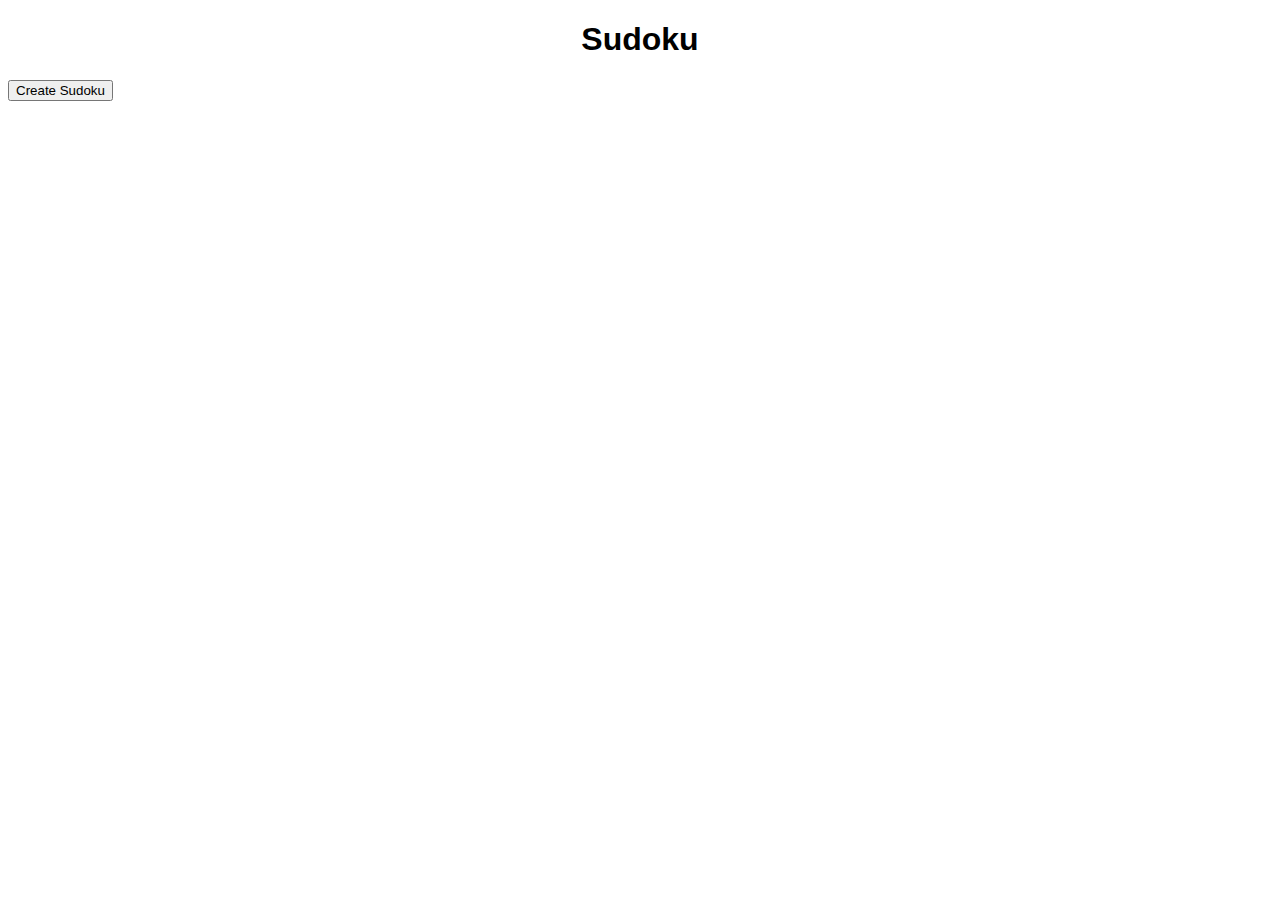
==== web/index.html @ bc6a1330 "Server and basic handlers created" ====
<!DOCTYPE html>
<html>
    <head>
        <script src="https://ajax.googleapis.com/ajax/libs/jquery/3.5.1/jquery.min.js"></script>
        <script>
            function getPuzzle(){
                console.log("Getting puzzle...");
                $.get("/create_puzzle", function(r){
                    var puzzle = JSON.parse(r);
                    console.log(puzzle);
                    createSudoku(puzzle['puzzle']);
                });
            }

            function createSudoku(board) {
            console.log("Running display script");
                for(var y = 0; y < board.length; y++) {
                    for(var x = 0; x < board.length; x++) {
                        if(board[y][x] != 0) {
                            $(".sudokuBoard").append("<div>" + board[y][x] + "</div>");
                        }
                        else {
                            $(".sudokuBoard").append("<div></div>");
                        }
                    }
                }
            }
        </script>
        <style>
            html {
                font-family: Helvetica;
            }

            .sudokuBoard {
                 display: grid;
                 grid-template-columns: repeat(9, 50px);
            }

            .sudokuBoard > div {
                height: 50px;
                line-height: 50px;
                text-align:center;
                border: 1px solid black;
            }
        </style>
    </head>
    <body>
        <h1 style="text-align: center">Sudoku</h1>
        <button onclick="getPuzzle();">Create Sudoku</button>
        <div class="sudokuBoard"></div>
    </body>
</html>
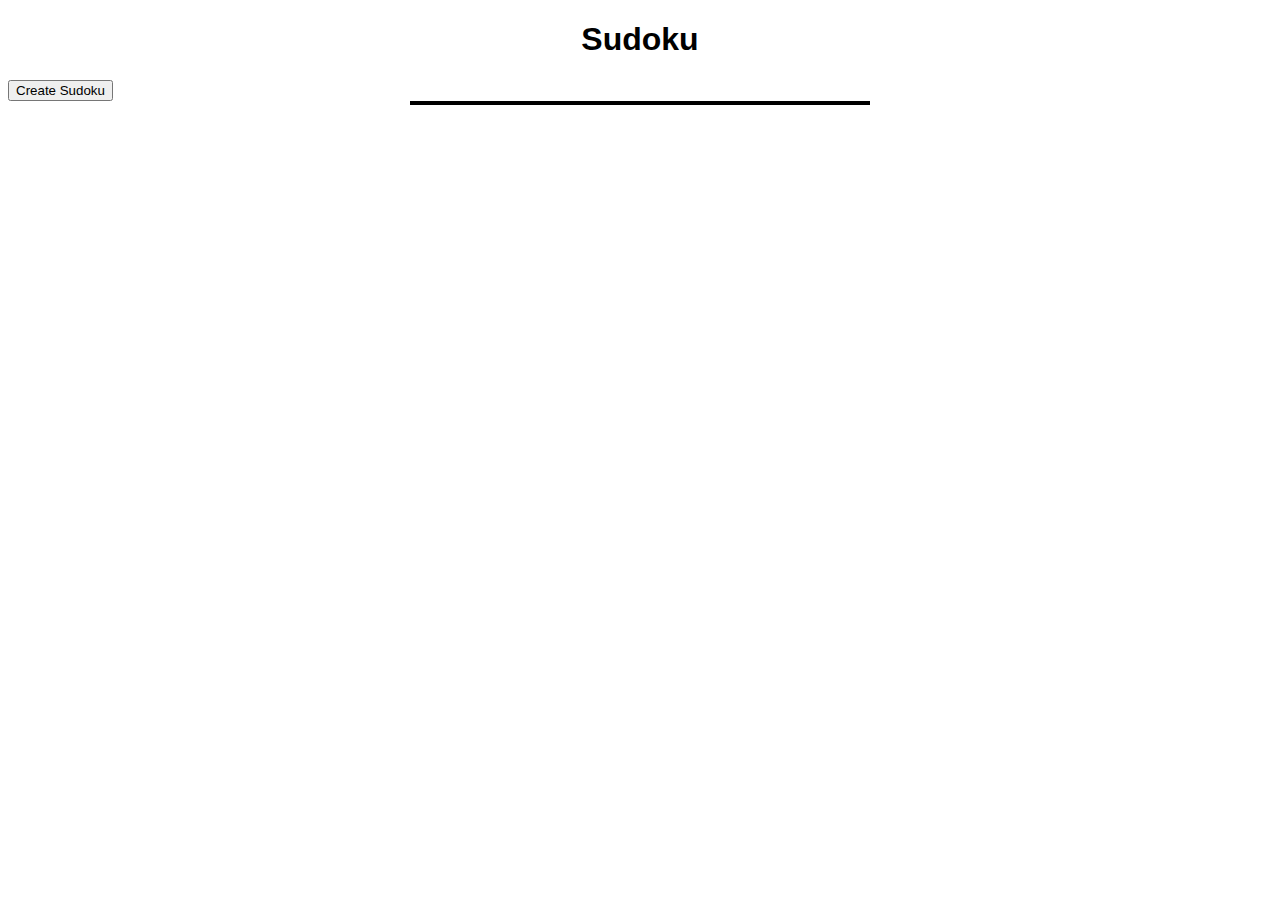
==== commit e996a25b: "updated web structure" ====
--- a/web/index.html
+++ b/web/index.html
@@ -20,9 +20,20 @@
                             $(".sudokuBoard").append("<div>" + board[y][x] + "</div>");
                         }
                         else {
-                            $(".sudokuBoard").append("<div></div>");
+                            $(".sudokuBoard").append("<div><input type='text' class='sudokuInput'></div>");
+                        }
+
+                        if(x % 3 == 2 && x != board.length - 1) {
+                            $(".sudokuBoard").append("<div class='boxGap'></div>");
                         }
                     }
+
+                    if(y % 3 == 2 && y != board.length - 1) {
+                        for(var i = 0; i < 11; i++) {
+                            $(".sudokuBoard").append("<div class='rowGap'></div>");
+                        }
+                    }
+
                 }
             }
         </script>
@@ -33,14 +44,44 @@
 
             .sudokuBoard {
                  display: grid;
-                 grid-template-columns: repeat(9, 50px);
+                 grid-template-columns: repeat(3, 50px) 3px repeat(3, 50px) 3px repeat(3, 50px);
+                 width: 455px;
+                 margin: 0 auto;
+                 border: 2px solid black;
+                 border-right: 3px solid black;
             }
 
-            .sudokuBoard > div {
+            .sudokuBoard > div:not(.boxGap):not(.rowGap) {
                 height: 50px;
                 line-height: 50px;
                 text-align:center;
                 border: 1px solid black;
+                margin: 0 -1px 0 0;
+                font-size: 40px;
+            }
+
+            .boxGap {
+                width: 3px;
+                background-color: black;
+            }
+
+            .rowGap {
+                height: 3px;
+                background-color: black;
+            }
+
+            .sudokuBoard > div:not(.boxGap):not(.rowGap):hover {
+                background-color: #eee;
+            }
+
+            .sudokuInput {
+                border: none;
+                background: transparent;
+                outline: none;
+                font-size: 40px;
+                text-align: center;
+                width:45px;
+                color: #842ddb;
             }
         </style>
     </head>
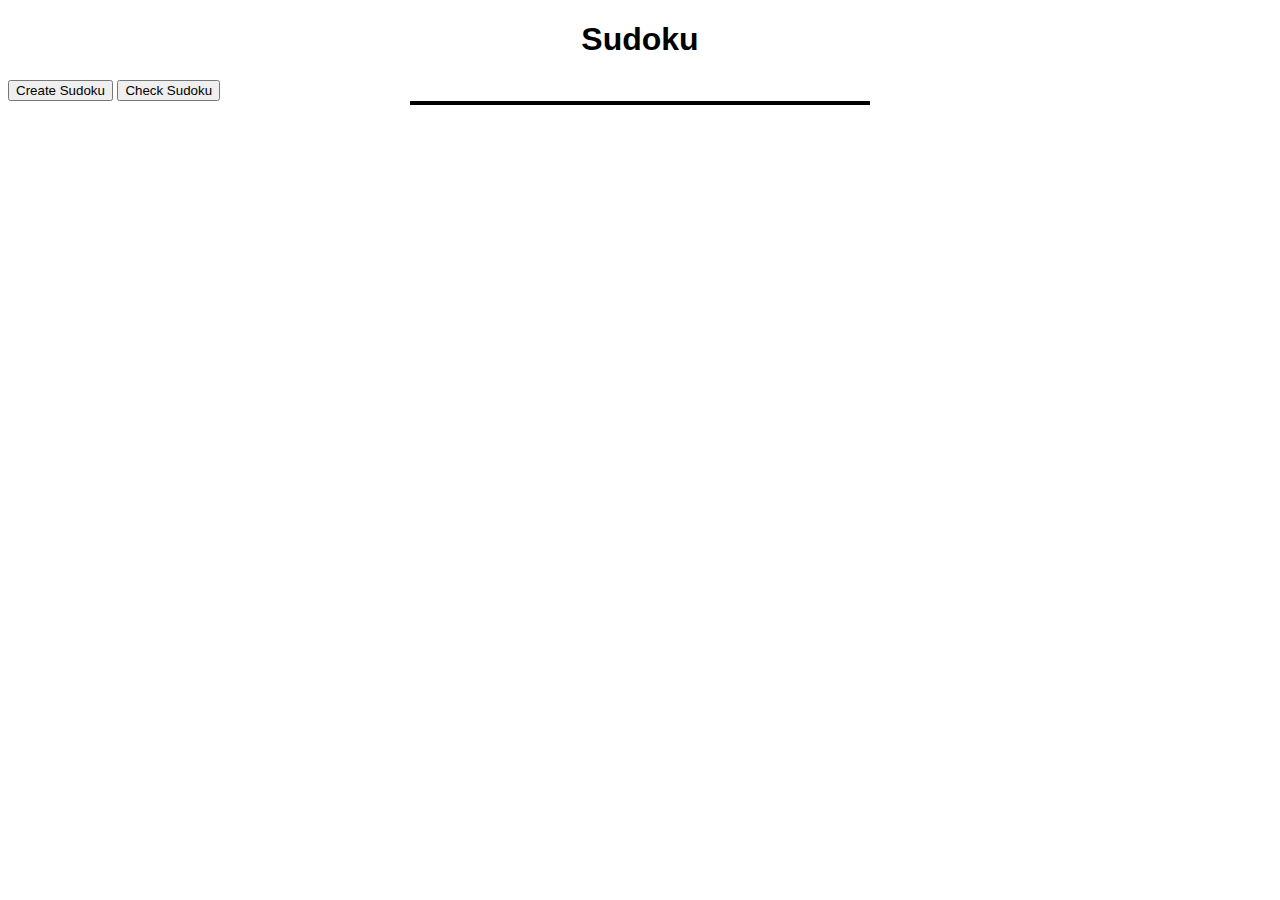
==== commit 5c788bee: "updated html / javascript" ====
--- a/web/index.html
+++ b/web/index.html
@@ -3,24 +3,144 @@
     <head>
         <script src="https://ajax.googleapis.com/ajax/libs/jquery/3.5.1/jquery.min.js"></script>
         <script>
+            var selected = false;
+            var mouseDown = false;
+            var ctrlDown = false;
+            var editableSelected = [];
+            var currentPuzzle;
+            var currentSolution;
+
+            $(document).ready(function() {
+
+                $(document).on("mouseup", function() {
+                    mouseDown = false;
+                });
+
+                $(document).on("mousedown", function() {
+                    mouseDown = true;
+                });
+
+                $(document).on("mouseenter", ".numberSpace", function() {
+                    if(selected && mouseDown) {
+                        $(this).addClass("selected");
+                    }
+                });
+
+                $(document).on("mousedown", ".numberSpace", function(e) {
+                    e.stopPropagation();
+                    if(!ctrlDown && selected) {
+                        $(".numberSpace").removeClass("selected");
+                        selected = false;
+                    }
+
+                    if($(this).hasClass("selected")) {
+                        $(this).addClass("selected");
+                        selected = true;
+                        mouseDown = true;
+                    }
+                });
+
+                $(document).on("dblclick", ".numberSpace", function(e) {
+                    var num = parseInt($(this).text());
+                    if(!Number.isNaN(num)) {
+                        selectAllOfNumber(num);
+                    }
+                });
+
+                $(document).on("mousedown", function() {
+                    if(!ctrlDown && selected) {
+                        $(".numberSpace").removeClass("selected");
+                        selected = false;
+                    }
+                });
+
+                $(document).on("keydown", function(e) {
+                    ctrlDown = e.ctrlKey;
+
+                    if(selected && !mouseDown) {
+                        $(".selected").each(function(index, value) {
+                            if(this.id.includes("editable")) {
+                                var char = event.which || event.keyCode || event.key;
+                                if(char >= 97 && char <= 105) {
+                                    char -= 48;
+                                }
+
+                                if(char >= 49 && char <= 57) {
+                                    if(ctrlDown) {
+                                        e.preventDefault();
+                                        miniNumber(this, String.fromCharCode(char));
+                                    }
+                                    else {
+                                        $(this).css('font-size', 40);
+                                        $(this).text(String.fromCharCode(char));
+                                    }
+                                }
+                                else if(char == 8 || char == 46) {
+                                    $(this).text("");
+                                }
+                            }
+                        });
+                    }
+                });
+
+                $(document).on("keyup", function(){
+                    ctrlDown = false;
+                });
+            });
+
+            function miniNumber(el, miniNum) {
+                console.log($(el).css('font-size'));
+                var currentNumber = parseInt($(el).text());
+
+                //if the current number is blank or it's already a small letter block
+                if(Number.isNaN(currentNumber) || $(el).css('font-size') == '16px') {
+                    $(el).css('font-size', 16);
+                    $(el).text(setOfNumbers($(el).text(), miniNum));
+                }
+            }
+
+            function setOfNumbers(str, newNum) {
+                var set = [];
+                var deleted = false;
+                for(var i = 0; i < str.length; i++) {
+                    var num = parseInt(str.charAt(i));
+                    if(num != newNum) {
+                        set.push(num);
+                    }
+                    else {
+                        deleted = true;
+                    }
+                }
+                if(!deleted) {
+                    set.push(newNum);
+                }
+                set.sort();
+
+                var txt = "";
+                for(var i = 0; i < set.length; i++) {
+                    txt += set[i];
+                }
+                return txt;
+            }
+
             function getPuzzle(){
-                console.log("Getting puzzle...");
                 $.get("/create_puzzle", function(r){
                     var puzzle = JSON.parse(r);
-                    console.log(puzzle);
-                    createSudoku(puzzle['puzzle']);
-                });
-            }
-
-            function createSudoku(board) {
-            console.log("Running display script");
+                    createSudoku(puzzle['puzzle'], puzzle['solution']);
+                });
+            }
+
+            function createSudoku(board, solution) {
+                $(".sudokuBoard").empty();
+                currentPuzzle = board;
+                currentSolution = solution;
                 for(var y = 0; y < board.length; y++) {
                     for(var x = 0; x < board.length; x++) {
                         if(board[y][x] != 0) {
-                            $(".sudokuBoard").append("<div>" + board[y][x] + "</div>");
+                            $(".sudokuBoard").append("<div class='numberSpace'>" + board[y][x] + "</div>");
                         }
                         else {
-                            $(".sudokuBoard").append("<div><input type='text' class='sudokuInput'></div>");
+                            $(".sudokuBoard").append("<div id='editable" + x + "_" + y + "' class='numberSpace editable'></div>"); //<input type='text' class='sudokuInput'>
                         }
 
                         if(x % 3 == 2 && x != board.length - 1) {
@@ -35,6 +155,53 @@
                     }
 
                 }
+            }
+
+            function getBoard() {
+                var board = [];
+                var y = -1;
+                var x = 0;
+                $(".numberSpace").each(function(index, value){
+                    if(index % 9 == 0) {
+                        board.push([]);
+                        y++;
+                        x = 0;
+                    }
+                    var number = parseInt($(this).text());
+                    if(!Number.isNaN(number)) {
+                        board[y][x] = number;
+                    }
+                    else {
+                        board[y][x] = 0;
+                    }
+                    x++;
+                });
+                return board;
+            }
+
+            function checkSudoku(board, solution) {
+                for(var y = 0; y < board.length; y++) {
+                    for(var x = 0; x < board.length; x++) {
+                        if(board[y][x] != solution[y][x]) {
+                            return false;
+                        }
+                    }
+                }
+                return true;
+            }
+
+            function checkCurrentSudoku() {
+                return checkSudoku(getBoard(), currentSolution);
+            }
+
+            function selectAllOfNumber(n) {
+                $(".numberSpace").each(function(index, value){
+                    var number = parseInt($(this).text());
+                    if(number == n) {
+                       $(this).addClass("selected");
+                        selected = true;
+                    }
+                });
             }
         </script>
         <style>
@@ -51,7 +218,7 @@
                  border-right: 3px solid black;
             }
 
-            .sudokuBoard > div:not(.boxGap):not(.rowGap) {
+            .sudokuBoard > .numberSpace {
                 height: 50px;
                 line-height: 50px;
                 text-align:center;
@@ -68,10 +235,6 @@
             .rowGap {
                 height: 3px;
                 background-color: black;
-            }
-
-            .sudokuBoard > div:not(.boxGap):not(.rowGap):hover {
-                background-color: #eee;
             }
 
             .sudokuInput {
@@ -83,11 +246,30 @@
                 width:45px;
                 color: #842ddb;
             }
+
+            .selected {
+                background-color: #ff9;
+            }
+
+            .editable {
+                color: #ac00e6;
+            }
+
+            .noselect {
+              -webkit-touch-callout: none; /* iOS Safari */
+                -webkit-user-select: none; /* Safari */
+                 -khtml-user-select: none; /* Konqueror HTML */
+                   -moz-user-select: none; /* Old versions of Firefox */
+                    -ms-user-select: none; /* Internet Explorer/Edge */
+                        user-select: none; /* Non-prefixed version, currently
+                                              supported by Chrome, Edge, Opera and Firefox */
+            }
         </style>
     </head>
     <body>
         <h1 style="text-align: center">Sudoku</h1>
         <button onclick="getPuzzle();">Create Sudoku</button>
-        <div class="sudokuBoard"></div>
+        <button onclick="if(checkCurrentSudoku()) alert('You got it correct!'); else alert('Sorry, not quite right.');">Check Sudoku</button>
+        <div class="sudokuBoard noselect"></div>
     </body>
 </html>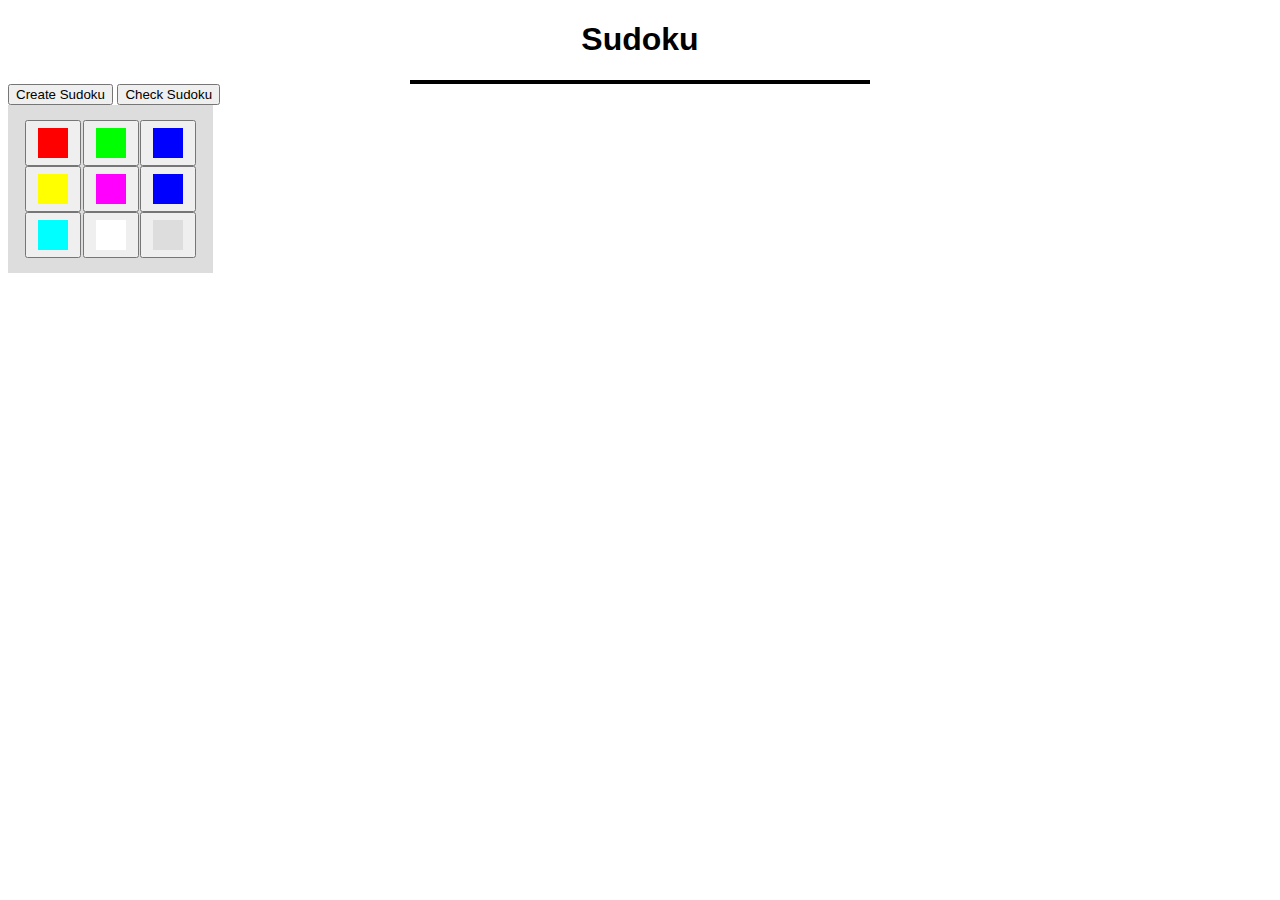
==== commit 472e4874: "updated web structure" ====
--- a/web/index.html
+++ b/web/index.html
@@ -2,208 +2,7 @@
 <html>
     <head>
         <script src="https://ajax.googleapis.com/ajax/libs/jquery/3.5.1/jquery.min.js"></script>
-        <script>
-            var selected = false;
-            var mouseDown = false;
-            var ctrlDown = false;
-            var editableSelected = [];
-            var currentPuzzle;
-            var currentSolution;
-
-            $(document).ready(function() {
-
-                $(document).on("mouseup", function() {
-                    mouseDown = false;
-                });
-
-                $(document).on("mousedown", function() {
-                    mouseDown = true;
-                });
-
-                $(document).on("mouseenter", ".numberSpace", function() {
-                    if(selected && mouseDown) {
-                        $(this).addClass("selected");
-                    }
-                });
-
-                $(document).on("mousedown", ".numberSpace", function(e) {
-                    e.stopPropagation();
-                    if(!ctrlDown && selected) {
-                        $(".numberSpace").removeClass("selected");
-                        selected = false;
-                    }
-
-                    if($(this).hasClass("selected")) {
-                        $(this).addClass("selected");
-                        selected = true;
-                        mouseDown = true;
-                    }
-                });
-
-                $(document).on("dblclick", ".numberSpace", function(e) {
-                    var num = parseInt($(this).text());
-                    if(!Number.isNaN(num)) {
-                        selectAllOfNumber(num);
-                    }
-                });
-
-                $(document).on("mousedown", function() {
-                    if(!ctrlDown && selected) {
-                        $(".numberSpace").removeClass("selected");
-                        selected = false;
-                    }
-                });
-
-                $(document).on("keydown", function(e) {
-                    ctrlDown = e.ctrlKey;
-
-                    if(selected && !mouseDown) {
-                        $(".selected").each(function(index, value) {
-                            if(this.id.includes("editable")) {
-                                var char = event.which || event.keyCode || event.key;
-                                if(char >= 97 && char <= 105) {
-                                    char -= 48;
-                                }
-
-                                if(char >= 49 && char <= 57) {
-                                    if(ctrlDown) {
-                                        e.preventDefault();
-                                        miniNumber(this, String.fromCharCode(char));
-                                    }
-                                    else {
-                                        $(this).css('font-size', 40);
-                                        $(this).text(String.fromCharCode(char));
-                                    }
-                                }
-                                else if(char == 8 || char == 46) {
-                                    $(this).text("");
-                                }
-                            }
-                        });
-                    }
-                });
-
-                $(document).on("keyup", function(){
-                    ctrlDown = false;
-                });
-            });
-
-            function miniNumber(el, miniNum) {
-                console.log($(el).css('font-size'));
-                var currentNumber = parseInt($(el).text());
-
-                //if the current number is blank or it's already a small letter block
-                if(Number.isNaN(currentNumber) || $(el).css('font-size') == '16px') {
-                    $(el).css('font-size', 16);
-                    $(el).text(setOfNumbers($(el).text(), miniNum));
-                }
-            }
-
-            function setOfNumbers(str, newNum) {
-                var set = [];
-                var deleted = false;
-                for(var i = 0; i < str.length; i++) {
-                    var num = parseInt(str.charAt(i));
-                    if(num != newNum) {
-                        set.push(num);
-                    }
-                    else {
-                        deleted = true;
-                    }
-                }
-                if(!deleted) {
-                    set.push(newNum);
-                }
-                set.sort();
-
-                var txt = "";
-                for(var i = 0; i < set.length; i++) {
-                    txt += set[i];
-                }
-                return txt;
-            }
-
-            function getPuzzle(){
-                $.get("/create_puzzle", function(r){
-                    var puzzle = JSON.parse(r);
-                    createSudoku(puzzle['puzzle'], puzzle['solution']);
-                });
-            }
-
-            function createSudoku(board, solution) {
-                $(".sudokuBoard").empty();
-                currentPuzzle = board;
-                currentSolution = solution;
-                for(var y = 0; y < board.length; y++) {
-                    for(var x = 0; x < board.length; x++) {
-                        if(board[y][x] != 0) {
-                            $(".sudokuBoard").append("<div class='numberSpace'>" + board[y][x] + "</div>");
-                        }
-                        else {
-                            $(".sudokuBoard").append("<div id='editable" + x + "_" + y + "' class='numberSpace editable'></div>"); //<input type='text' class='sudokuInput'>
-                        }
-
-                        if(x % 3 == 2 && x != board.length - 1) {
-                            $(".sudokuBoard").append("<div class='boxGap'></div>");
-                        }
-                    }
-
-                    if(y % 3 == 2 && y != board.length - 1) {
-                        for(var i = 0; i < 11; i++) {
-                            $(".sudokuBoard").append("<div class='rowGap'></div>");
-                        }
-                    }
-
-                }
-            }
-
-            function getBoard() {
-                var board = [];
-                var y = -1;
-                var x = 0;
-                $(".numberSpace").each(function(index, value){
-                    if(index % 9 == 0) {
-                        board.push([]);
-                        y++;
-                        x = 0;
-                    }
-                    var number = parseInt($(this).text());
-                    if(!Number.isNaN(number)) {
-                        board[y][x] = number;
-                    }
-                    else {
-                        board[y][x] = 0;
-                    }
-                    x++;
-                });
-                return board;
-            }
-
-            function checkSudoku(board, solution) {
-                for(var y = 0; y < board.length; y++) {
-                    for(var x = 0; x < board.length; x++) {
-                        if(board[y][x] != solution[y][x]) {
-                            return false;
-                        }
-                    }
-                }
-                return true;
-            }
-
-            function checkCurrentSudoku() {
-                return checkSudoku(getBoard(), currentSolution);
-            }
-
-            function selectAllOfNumber(n) {
-                $(".numberSpace").each(function(index, value){
-                    var number = parseInt($(this).text());
-                    if(number == n) {
-                       $(this).addClass("selected");
-                        selected = true;
-                    }
-                });
-            }
-        </script>
+        <script src="scripts/script.js"></script>
         <style>
             html {
                 font-family: Helvetica;
@@ -264,12 +63,56 @@
                         user-select: none; /* Non-prefixed version, currently
                                               supported by Chrome, Edge, Opera and Firefox */
             }
+
+            .colorChoice {
+                width: 30px;
+                height: 30px;
+                display: block;
+                margin: 5px;
+            }
+
+            .colorPanel {
+                display: flex;
+                justify-content: space-evenly;
+                flex-wrap: wrap;
+                width: 175px;
+                background-color: #ddd;
+                padding: 15px;
+            }
+
+            .loadingSymbol {
+                margin: 0 auto;
+              border: 16px solid #f3f3f3; /* Light grey */
+              border-top: 16px solid #3498db; /* Blue */
+              border-radius: 50%;
+              width: 120px;
+              height: 120px;
+              animation: spin 2s linear infinite;
+            }
+
+            @keyframes spin {
+              0% { transform: rotate(0deg); }
+              100% { transform: rotate(360deg); }
+            }
         </style>
+        <meta charset="UTF-8">
     </head>
     <body>
         <h1 style="text-align: center">Sudoku</h1>
+        <div class="loadingSymbol" hidden></div>
+        <div class="sudokuBoard noselect" hidden></div>
         <button onclick="getPuzzle();">Create Sudoku</button>
         <button onclick="if(checkCurrentSudoku()) alert('You got it correct!'); else alert('Sorry, not quite right.');">Check Sudoku</button>
-        <div class="sudokuBoard noselect"></div>
+        <div class="colorPanel">
+            <button><span class='colorChoice' style='background-color: #f00;'></span></button>
+            <button><span class='colorChoice' style='background-color: #0f0;'></span></button>
+            <button><span class='colorChoice' style='background-color: #00f;'></span></button>
+            <button><span class='colorChoice' style='background-color: #ff0;'></span></button>
+            <button><span class='colorChoice' style='background-color: #f0f;'></span></button>
+            <button><span class='colorChoice' style='background-color: #00f;'></span></button>
+            <button><span class='colorChoice' style='background-color: #0ff;'></span></button>
+            <button><span class='colorChoice' style='background-color: #fff;'></span></button>
+            <button><span class='colorChoice' style='background-color: #ddd;'></span></button>
+        </div>
     </body>
 </html>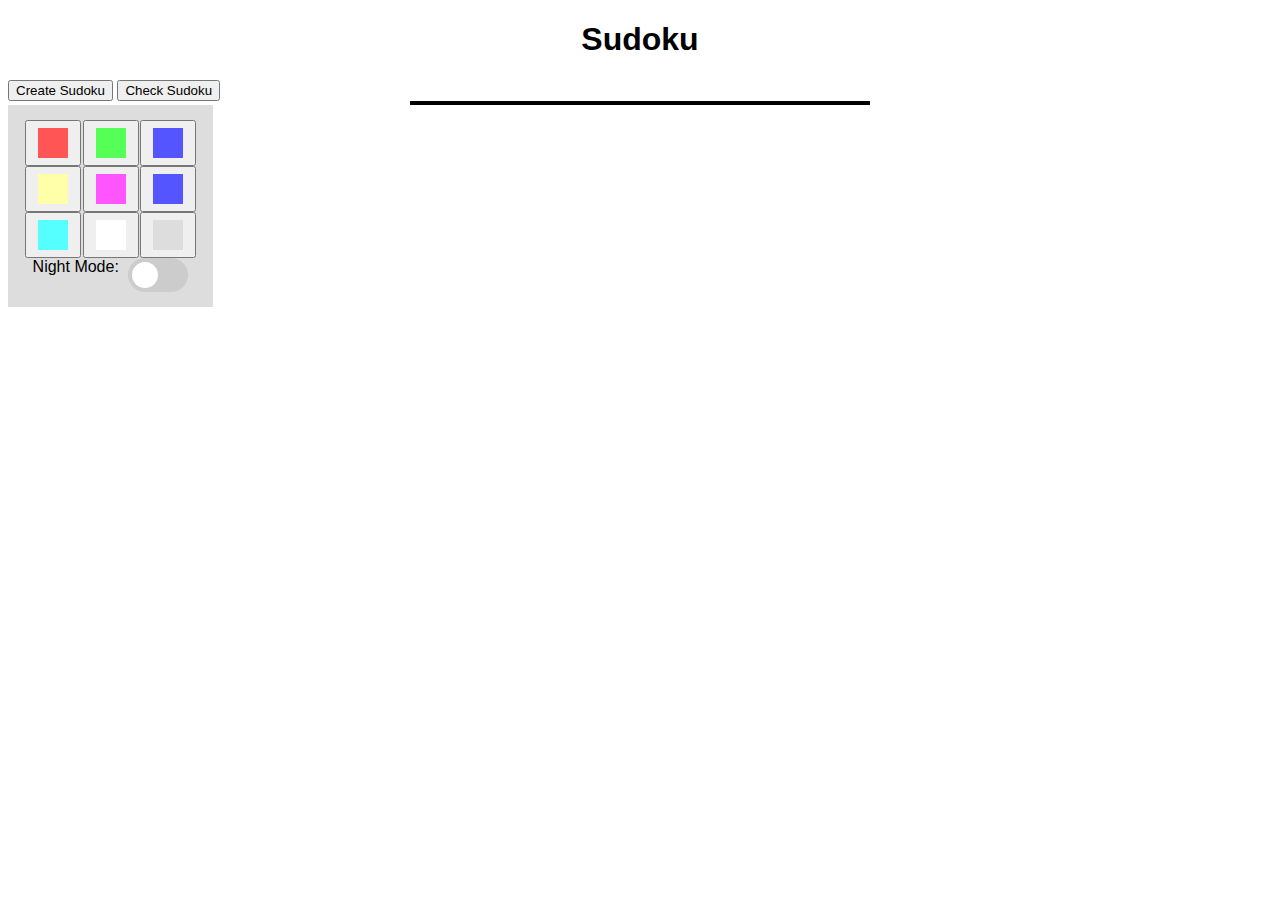
==== commit 44336f1f: "updated web structure added night mode" ====
--- a/web/index.html
+++ b/web/index.html
@@ -3,116 +3,32 @@
     <head>
         <script src="https://ajax.googleapis.com/ajax/libs/jquery/3.5.1/jquery.min.js"></script>
         <script src="scripts/script.js"></script>
-        <style>
-            html {
-                font-family: Helvetica;
-            }
-
-            .sudokuBoard {
-                 display: grid;
-                 grid-template-columns: repeat(3, 50px) 3px repeat(3, 50px) 3px repeat(3, 50px);
-                 width: 455px;
-                 margin: 0 auto;
-                 border: 2px solid black;
-                 border-right: 3px solid black;
-            }
-
-            .sudokuBoard > .numberSpace {
-                height: 50px;
-                line-height: 50px;
-                text-align:center;
-                border: 1px solid black;
-                margin: 0 -1px 0 0;
-                font-size: 40px;
-            }
-
-            .boxGap {
-                width: 3px;
-                background-color: black;
-            }
-
-            .rowGap {
-                height: 3px;
-                background-color: black;
-            }
-
-            .sudokuInput {
-                border: none;
-                background: transparent;
-                outline: none;
-                font-size: 40px;
-                text-align: center;
-                width:45px;
-                color: #842ddb;
-            }
-
-            .selected {
-                background-color: #ff9;
-            }
-
-            .editable {
-                color: #ac00e6;
-            }
-
-            .noselect {
-              -webkit-touch-callout: none; /* iOS Safari */
-                -webkit-user-select: none; /* Safari */
-                 -khtml-user-select: none; /* Konqueror HTML */
-                   -moz-user-select: none; /* Old versions of Firefox */
-                    -ms-user-select: none; /* Internet Explorer/Edge */
-                        user-select: none; /* Non-prefixed version, currently
-                                              supported by Chrome, Edge, Opera and Firefox */
-            }
-
-            .colorChoice {
-                width: 30px;
-                height: 30px;
-                display: block;
-                margin: 5px;
-            }
-
-            .colorPanel {
-                display: flex;
-                justify-content: space-evenly;
-                flex-wrap: wrap;
-                width: 175px;
-                background-color: #ddd;
-                padding: 15px;
-            }
-
-            .loadingSymbol {
-                margin: 0 auto;
-              border: 16px solid #f3f3f3; /* Light grey */
-              border-top: 16px solid #3498db; /* Blue */
-              border-radius: 50%;
-              width: 120px;
-              height: 120px;
-              animation: spin 2s linear infinite;
-            }
-
-            @keyframes spin {
-              0% { transform: rotate(0deg); }
-              100% { transform: rotate(360deg); }
-            }
-        </style>
+        <link rel="stylesheet" href="styles/style.css">
+        <link id='dark-theme-sheet' rel="stylesheet" href="styles/light-theme.css">
         <meta charset="UTF-8">
     </head>
     <body>
         <h1 style="text-align: center">Sudoku</h1>
         <div class="loadingSymbol" hidden></div>
-        <div class="sudokuBoard noselect" hidden></div>
         <button onclick="getPuzzle();">Create Sudoku</button>
         <button onclick="if(checkCurrentSudoku()) alert('You got it correct!'); else alert('Sorry, not quite right.');">Check Sudoku</button>
+
+        <div class="sudokuBoard noselect" hidden></div>
         <div class="colorPanel">
-            <button><span class='colorChoice' style='background-color: #f00;'></span></button>
-            <button><span class='colorChoice' style='background-color: #0f0;'></span></button>
-            <button><span class='colorChoice' style='background-color: #00f;'></span></button>
-            <button><span class='colorChoice' style='background-color: #ff0;'></span></button>
-            <button><span class='colorChoice' style='background-color: #f0f;'></span></button>
-            <button><span class='colorChoice' style='background-color: #00f;'></span></button>
-            <button><span class='colorChoice' style='background-color: #0ff;'></span></button>
-            <button><span class='colorChoice' style='background-color: #fff;'></span></button>
+            <button><span class='colorChoice' style='background-color: #f55;'></span></button>
+            <button><span class='colorChoice' style='background-color: #5f5;'></span></button>
+            <button><span class='colorChoice' style='background-color: #55f;'></span></button>
+            <button><span class='colorChoice yellow'></span></button>
+            <button><span class='colorChoice' style='background-color: #f5f;'></span></button>
+            <button><span class='colorChoice' style='background-color: #55f;'></span></button>
+            <button><span class='colorChoice' style='background-color: #5ff;'></span></button>
+            <button><span class='colorChoice default-color'></span></button>
             <button><span class='colorChoice' style='background-color: #ddd;'></span></button>
+            Night Mode:
+            <label class="switch">
+                <input id='dark-theme-toggle' type="checkbox">
+                <span class="slider round"></span>
+            </label>
         </div>
     </body>
 </html>--- a/web/styles/style.css
+++ b/web/styles/style.css
@@ -0,0 +1,130 @@
+html {
+    font-family: Helvetica;
+}
+
+.sudokuBoard {
+     display: grid;
+     grid-template-columns: repeat(3, 50px) 3px repeat(3, 50px) 3px repeat(3, 50px);
+     width: 455px;
+     margin: 0 auto;
+}
+
+.sudokuBoard > .numberSpace {
+    height: 50px;
+    line-height: 50px;
+    text-align:center;
+    margin: 0 -1px 0 0;
+    font-size: 40px;
+}
+
+.boxGap {
+    width: 3px;
+}
+
+.rowGap {
+    height: 3px;
+}
+
+.noselect {
+  -webkit-touch-callout: none; /* iOS Safari */
+    -webkit-user-select: none; /* Safari */
+     -khtml-user-select: none; /* Konqueror HTML */
+       -moz-user-select: none; /* Old versions of Firefox */
+        -ms-user-select: none; /* Internet Explorer/Edge */
+            user-select: none; /* Non-prefixed version, currently
+                                  supported by Chrome, Edge, Opera and Firefox */
+}
+
+.colorChoice {
+    width: 30px;
+    height: 30px;
+    display: block;
+    margin: 5px;
+}
+
+.colorPanel {
+    display: flex;
+    justify-content: space-evenly;
+    flex-wrap: wrap;
+    width: 175px;
+    padding: 15px;
+}
+
+.loadingSymbol {
+    margin: 0 auto;
+  border: 16px solid #f3f3f3; /* Light grey */
+  border-top: 16px solid #3498db; /* Blue */
+  border-radius: 50%;
+  width: 120px;
+  height: 120px;
+  animation: spin 2s linear infinite;
+}
+
+@keyframes spin {
+  0% { transform: rotate(0deg); }
+  100% { transform: rotate(360deg); }
+}
+
+ /* The switch - the box around the slider */
+.switch {
+  position: relative;
+  display: inline-block;
+  width: 60px;
+  height: 34px;
+}
+
+/* Hide default HTML checkbox */
+.switch input {
+  opacity: 0;
+  width: 0;
+  height: 0;
+}
+
+/* The slider */
+.slider {
+  position: absolute;
+  cursor: pointer;
+  top: 0;
+  left: 0;
+  right: 0;
+  bottom: 0;
+  background-color: #ccc;
+  -webkit-transition: .4s;
+  transition: .4s;
+}
+
+.slider:before {
+  position: absolute;
+  content: "";
+  height: 26px;
+  width: 26px;
+  left: 4px;
+  bottom: 4px;
+  background-color: white;
+  -webkit-transition: .4s;
+  transition: .4s;
+}
+
+input:checked + .slider {
+  background-color: #2196F3;
+}
+
+input:focus + .slider {
+  box-shadow: 0 0 1px #2196F3;
+}
+
+input:checked + .slider:before {
+  -webkit-transform: translateX(26px);
+  -ms-transform: translateX(26px);
+  transform: translateX(26px);
+}
+
+/* Rounded sliders */
+.slider.round {
+  border-radius: 34px;
+}
+
+.slider.round:before {
+  border-radius: 50%;
+}
+
--- a/web/styles/light-theme.css
+++ b/web/styles/light-theme.css
@@ -0,0 +1,36 @@
+.default-color {
+    background-color: #fff;
+}
+
+.yellow {
+    background-color: #ffa;
+}
+
+.boxGap {
+    background-color: black;
+}
+
+.rowGap {
+    background-color: black;
+}
+
+.selected {
+    box-shadow: -5px -5px #ff5 inset,  5px 5px #ff5 inset;
+}
+
+.editable {
+    color: #ac00e6;
+}
+
+.colorPanel {
+    background-color: #ddd;
+}
+
+.sudokuBoard > .numberSpace {
+    border: 1px solid black;
+}
+
+.sudokuBoard {
+     border: 2px solid black;
+     border-right: 3px solid black;
+}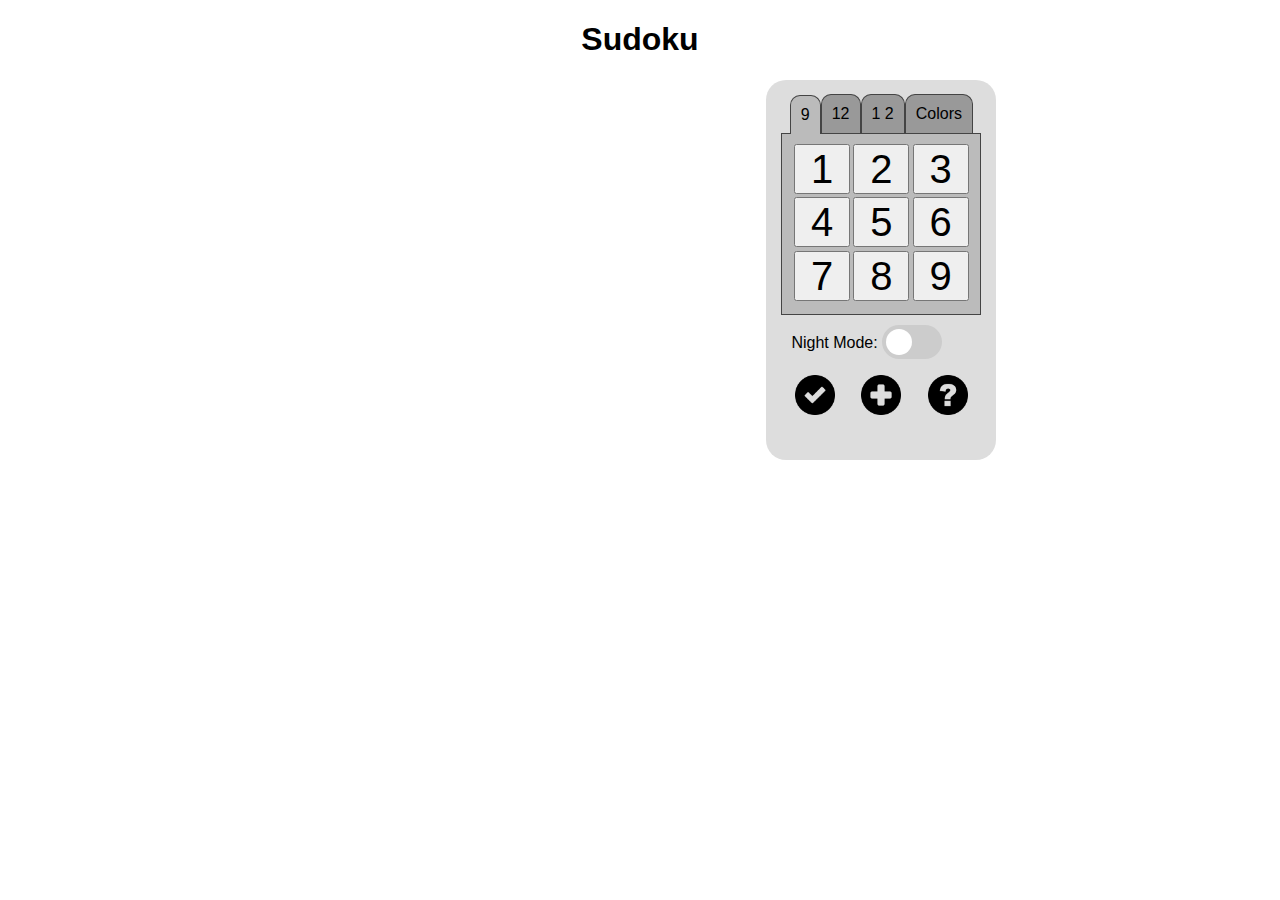
==== commit e64474c2: "updated html / javascript" ====
--- a/web/index.html
+++ b/web/index.html
@@ -10,25 +10,73 @@
     <body>
         <h1 style="text-align: center">Sudoku</h1>
         <div class="loadingSymbol" hidden></div>
-        <button onclick="getPuzzle();">Create Sudoku</button>
-        <button onclick="if(checkCurrentSudoku()) alert('You got it correct!'); else alert('Sorry, not quite right.');">Check Sudoku</button>
 
-        <div class="sudokuBoard noselect" hidden></div>
-        <div class="colorPanel">
-            <button><span class='colorChoice' style='background-color: #f55;'></span></button>
-            <button><span class='colorChoice' style='background-color: #5f5;'></span></button>
-            <button><span class='colorChoice' style='background-color: #55f;'></span></button>
-            <button><span class='colorChoice yellow'></span></button>
-            <button><span class='colorChoice' style='background-color: #f5f;'></span></button>
-            <button><span class='colorChoice' style='background-color: #55f;'></span></button>
-            <button><span class='colorChoice' style='background-color: #5ff;'></span></button>
-            <button><span class='colorChoice default-color'></span></button>
-            <button><span class='colorChoice' style='background-color: #ddd;'></span></button>
-            Night Mode:
-            <label class="switch">
-                <input id='dark-theme-toggle' type="checkbox">
-                <span class="slider round"></span>
-            </label>
+        <div id="board-container">
+            <div class="sudokuBoard noselect" style='visibility:hidden;'></div>
+            <div class="colorPanel">
+                <div class='tabs'>
+                    <div id='number-tab' class='tab selected-tab' name='number-container'>9</div>
+                    <div id='center-number-tab' class='tab' name='center-number-container'>12</div>
+                    <div id='corner-number-tab' class='tab' name='corner-number-container'>1 2</div>
+                    <div id='color-tab' class='tab' name='color-container'>Colors</div>
+                </div>
+                <div class='btn-container number-container'>
+                    <button id='number-1' class='number-btn'>1</button>
+                    <button id='number-2' class='number-btn'>2</button>
+                    <button id='number-3' class='number-btn'>3</button>
+                    <button id='number-4' class='number-btn'>4</button>
+                    <button id='number-5' class='number-btn'>5</button>
+                    <button id='number-6' class='number-btn'>6</button>
+                    <button id='number-7' class='number-btn'>7</button>
+                    <button id='number-8' class='number-btn'>8</button>
+                    <button id='number-9' class='number-btn'>9</button>
+                </div>
+                <div class='btn-container center-number-container' style='display:none;'>
+                    <button id='center-number-1' class='center-number-btn'>1</button>
+                    <button id='center-number-2' class='center-number-btn'>2</button>
+                    <button id='center-number-3' class='center-number-btn'>3</button>
+                    <button id='center-number-4' class='center-number-btn'>4</button>
+                    <button id='center-number-5' class='center-number-btn'>5</button>
+                    <button id='center-number-6' class='center-number-btn'>6</button>
+                    <button id='center-number-7' class='center-number-btn'>7</button>
+                    <button id='center-number-8' class='center-number-btn'>8</button>
+                    <button id='center-number-9' class='center-number-btn'>9</button>
+                </div>
+                <div class='btn-container corner-number-container' style='display:none;'>
+                    <button id='corner-number-1' class='corner-number-btn'><span>1</span></button>
+                    <button id='corner-number-2' class='corner-number-btn'><span>2</span></button>
+                    <button id='corner-number-3' class='corner-number-btn'><span>3</span></button>
+                    <button id='corner-number-4' class='corner-number-btn'><span>4</span></button>
+                    <button id='corner-number-5' class='corner-number-btn'><span>5</span></button>
+                    <button id='corner-number-6' class='corner-number-btn'><span>6</span></button>
+                    <button id='corner-number-7' class='corner-number-btn'><span>7</span></button>
+                    <button id='corner-number-8' class='corner-number-btn'><span>8</span></button>
+                    <button id='corner-number-9' class='corner-number-btn'><span>9</span></button>
+                </div>
+                <div class='btn-container color-container' style='display:none;'>
+                    <button id='color-1' class='color-btn'><span class='colorChoice bg-red'></span></button>
+                    <button id='color-2' class='color-btn'><span class='colorChoice bg-green'></span></button>
+                    <button id='color-3' class='color-btn'><span class='colorChoice bg-blue'></span></button>
+                    <button id='color-4' class='color-btn'><span class='colorChoice bg-yellow'></span></button>
+                    <button id='color-5' class='color-btn'><span class='colorChoice bg-pink'></span></button>
+                    <button id='color-6' class='color-btn'><span class='colorChoice bg-blue'></span></button>
+                    <button id='color-7' class='color-btn'><span class='colorChoice bg-light-blue'></span></button>
+                    <button id='color-8' class='color-btn'><span class='colorChoice bg-grey'></span></button>
+                    <button id='color-9' class='color-btn'><span class='colorChoice bg-default-color'></span></button>
+                </div>
+                <div id='night-mode-switch'>
+                    Night Mode:
+                    <label class="switch">
+                        <input id='dark-theme-toggle' type="checkbox">
+                        <span class="slider round"></span>
+                    </label>
+                </div>
+                <div class='icon-btn-container'>
+                    <img onclick="if(checkCurrentSudoku()) alert('You got it correct!'); else alert('Sorry, not quite right.');" src="images/tick-symbol.png" title="Check for correctness" class='icon-btn'>
+                    <img onclick="getPuzzle();" src="images/add-plus.png" title="Start a new Sudoku puzzle" class='icon-btn'>
+                    <img onclick="selectIncorrect();" src="images/question-mark-round.png" title="Select all incorrectly marked squares" class='icon-btn'>
+                </div>
+            </div>
         </div>
     </body>
 </html>--- a/web/styles/style.css
+++ b/web/styles/style.css
@@ -1,5 +1,36 @@
 html {
     font-family: Helvetica;
+}
+
+.icon-btn {
+  width: 40px;
+  height: 40px;
+  padding: 5px;
+  cursor: pointer;
+}
+
+.icon-btn-container {
+  display: flex;
+  justify-content: space-around;
+  flex-wrap: nowrap;
+}
+
+.corner-square {
+  display: grid;
+  grid-template-columns: repeat(3, 33.3%);
+  grid-template-rows: repeat(3, 33.3%);
+}
+
+.corner-square span {
+  font-size: 14px;
+  height: 100%;
+  width: 100%;
+  line-height: 19px;
+}
+
+#board-container {
+  display: grid;
+  grid-template-columns: minmax(500px, 60%) auto;
 }
 
 .sudokuBoard {
@@ -43,11 +74,117 @@
 }
 
 .colorPanel {
-    display: flex;
-    justify-content: space-evenly;
-    flex-wrap: wrap;
-    width: 175px;
+    width: 200px;
     padding: 15px;
+    height: 350px;
+    border-radius: 20px;
+}
+
+.tabs {
+  display: flex;
+  justify-content: center;
+  flex-wrap: nowrap;
+}
+
+.tab {
+  display: inline-block;
+  padding: 10px;
+  background-color: #999;
+  border: 1px solid #444;
+  border-bottom: none;
+  border-top-left-radius: 10px;
+  border-top-right-radius: 10px;
+  height: 18px;
+  margin-top: -1px;
+  cursor: pointer;
+  color: black;
+}
+
+.selected-tab {
+  margin-top: 0px;
+  background-color: #bbb;
+}
+
+.btn-container {
+  display: flex;
+  justify-content: space-around;
+  flex-wrap: wrap;
+  background-color: #bbb;
+  border: 1px solid #444;
+  margin-top: -1px;
+  padding: 10px;
+  height: 160px;
+}
+
+.color-container button {
+  height: 50px;
+}
+
+.number-btn {
+  height: 50px;
+  width: 56px;
+  font-size: 40px;
+}
+
+.center-number-btn {
+  height: 50px;
+  width: 56px;
+  font-size: 16px;
+}
+
+.corner-number-btn {
+  height: 50px;
+  width: 56px;
+  font-size: 16px;
+  position: relative;
+}
+
+.corner-number-btn span {
+  position: absolute;
+}
+
+#corner-number-1 span {
+  left: 5px;
+  top: 5px;
+}
+
+#corner-number-2 span {
+  left: 20px;
+  top: 5px;
+}
+
+#corner-number-3 span {
+  right: 5px;
+  top: 5px;
+}
+
+#corner-number-4 span {
+  left: 5px;
+  top: 14px;
+}
+
+#corner-number-5 span {
+  position: relative;
+}
+
+#corner-number-6 span {
+  right: 5px;
+  top: 14px;
+}
+
+#corner-number-7 span {
+  left: 5px;
+  bottom: 5px;
+}
+
+#corner-number-8 span {
+  left: 20px;
+  bottom: 5px;
+}
+
+#corner-number-9 span {
+  right: 5px;
+  bottom: 5px;
 }
 
 .loadingSymbol {
@@ -128,3 +265,8 @@
   border-radius: 50%;
 }
 
+#night-mode-switch {
+  padding: 10px;
+  height: 35px;
+  line-height: 35px;
+}
--- a/web/styles/light-theme.css
+++ b/web/styles/light-theme.css
@@ -1,9 +1,33 @@
-.default-color {
+.bg-default-color {
     background-color: #fff;
 }
 
-.yellow {
+.bg-red {
+    background-color: #f55;
+}
+
+.bg-green {
+    background-color: #5f5;
+}
+
+.bg-blue {
+    background-color: #55f;
+}
+
+.bg-yellow {
     background-color: #ffa;
+}
+
+.bg-pink {
+    background-color: #f5f;
+}
+
+.bg-light-blue {
+    background-color: #5ff;
+}
+
+.bg-grey {
+    background-color: #ddd;
 }
 
 .boxGap {
